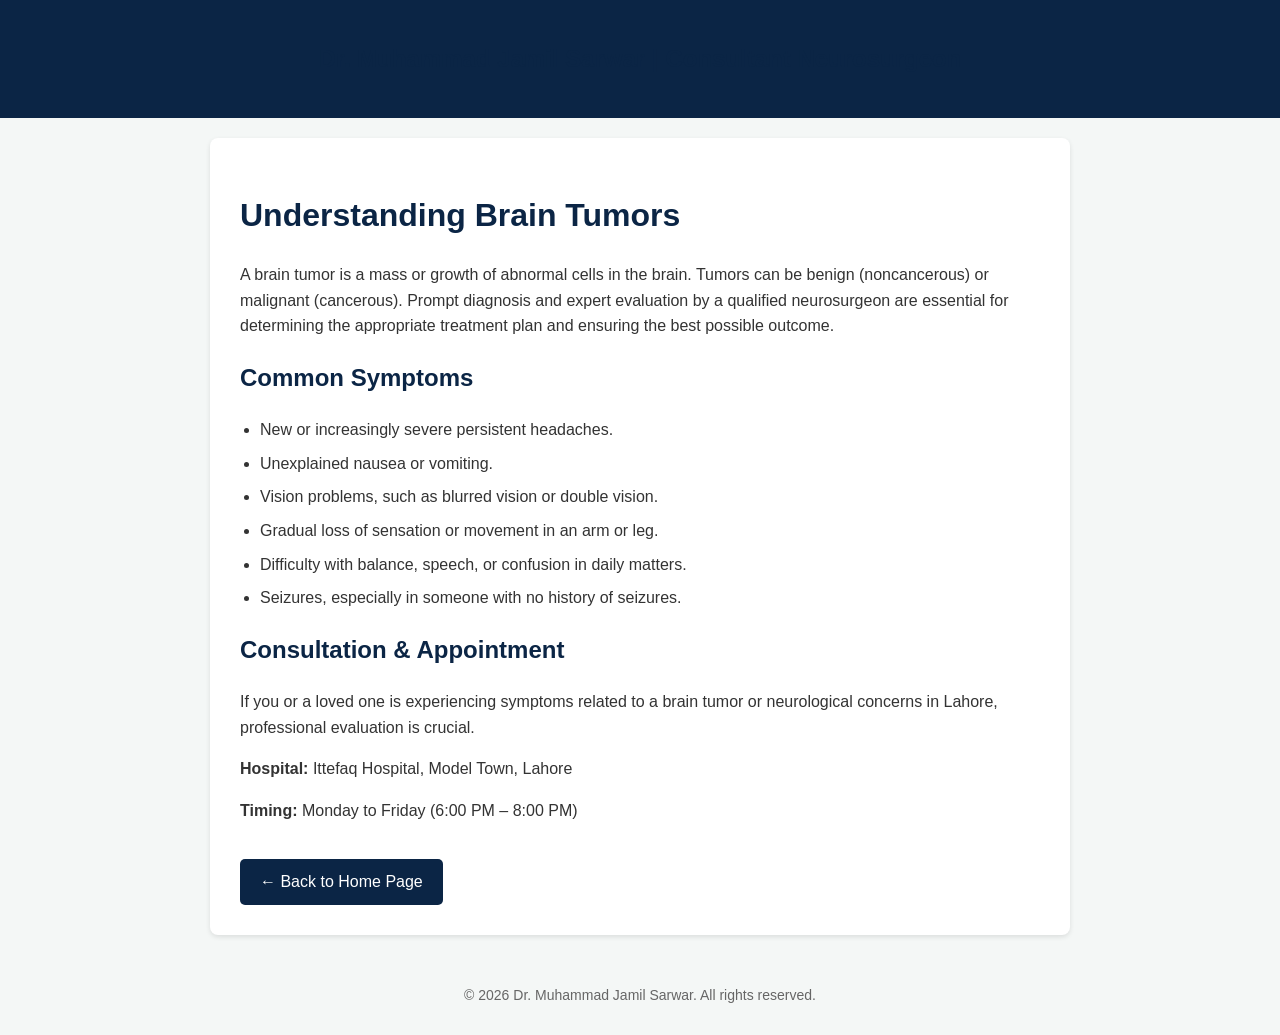
==== brain-tumor.html @ 735b4549 "Add brain tumor information page This HTML document provides information about brain tumors, includi" ====
<!DOCTYPE html>
<html lang="en">
<head>
    <meta charset="UTF-8">
    <meta name="viewport" content="width=device-width, initial-scale=1.0">
    <title>Brain Tumors - Dr. Muhammad Jamil Sarwar</title>
    <style>
        body {
            font-family: Arial, sans-serif;
            margin: 0;
            padding: 0;
            background-color: #f4f7f6;
            color: #333;
            line-height: 1.6;
        }
        header {
            background-color: #0b2545;
            color: #white;
            padding: 20px;
            text-align: center;
            color: #ffffff;
        }
        .container {
            max-width: 800px;
            margin: 20px auto;
            background: #ffffff;
            padding: 30px;
            border-radius: 8px;
            box-shadow: 0 2px 5px rgba(0,0,0,0.1);
        }
        h1, h2 {
            color: #0b2545;
        }
        ul {
            margin: 10px 0;
            padding-left: 20px;
        }
        li {
            margin-bottom: 8px;
        }
        .btn {
            display: inline-block;
            margin-top: 20px;
            padding: 10px 20px;
            background-color: #0b2545;
            color: #ffffff;
            text-decoration: none;
            border-radius: 5px;
        }
        .btn:hover {
            background-color: #134074;
        }
        footer {
            text-align: center;
            padding: 15px;
            color: #666;
            font-size: 14px;
        }
    </style>
</head>
<body>

    <header>
        <h2>Dr. Muhammad Jamil Sarwar | Consultant Neurosurgeon</h2>
    </header>

    <div class="container">
        <h1>Understanding Brain Tumors</h1>
        <p>A brain tumor is a mass or growth of abnormal cells in the brain. Tumors can be benign (noncancerous) or malignant (cancerous). Prompt diagnosis and expert evaluation by a qualified neurosurgeon are essential for determining the appropriate treatment plan and ensuring the best possible outcome.</p>

        <h2>Common Symptoms</h2>
        <ul>
            <li>New or increasingly severe persistent headaches.</li>
            <li>Unexplained nausea or vomiting.</li>
            <li>Vision problems, such as blurred vision or double vision.</li>
            <li>Gradual loss of sensation or movement in an arm or leg.</li>
            <li>Difficulty with balance, speech, or confusion in daily matters.</li>
            <li>Seizures, especially in someone with no history of seizures.</li>
        </ul>

        <h2>Consultation & Appointment</h2>
        <p>If you or a loved one is experiencing symptoms related to a brain tumor or neurological concerns in Lahore, professional evaluation is crucial.</p>
        
        <p><strong>Hospital:</strong> Ittefaq Hospital, Model Town, Lahore</p>
        <p><strong>Timing:</strong> Monday to Friday (6:00 PM – 8:00 PM)</p>

        <a href="index.html" class="btn">&#8592; Back to Home Page</a>
    </div>

    <footer>
        <p>&copy; 2026 Dr. Muhammad Jamil Sarwar. All rights reserved.</p>
    </body>
</html>
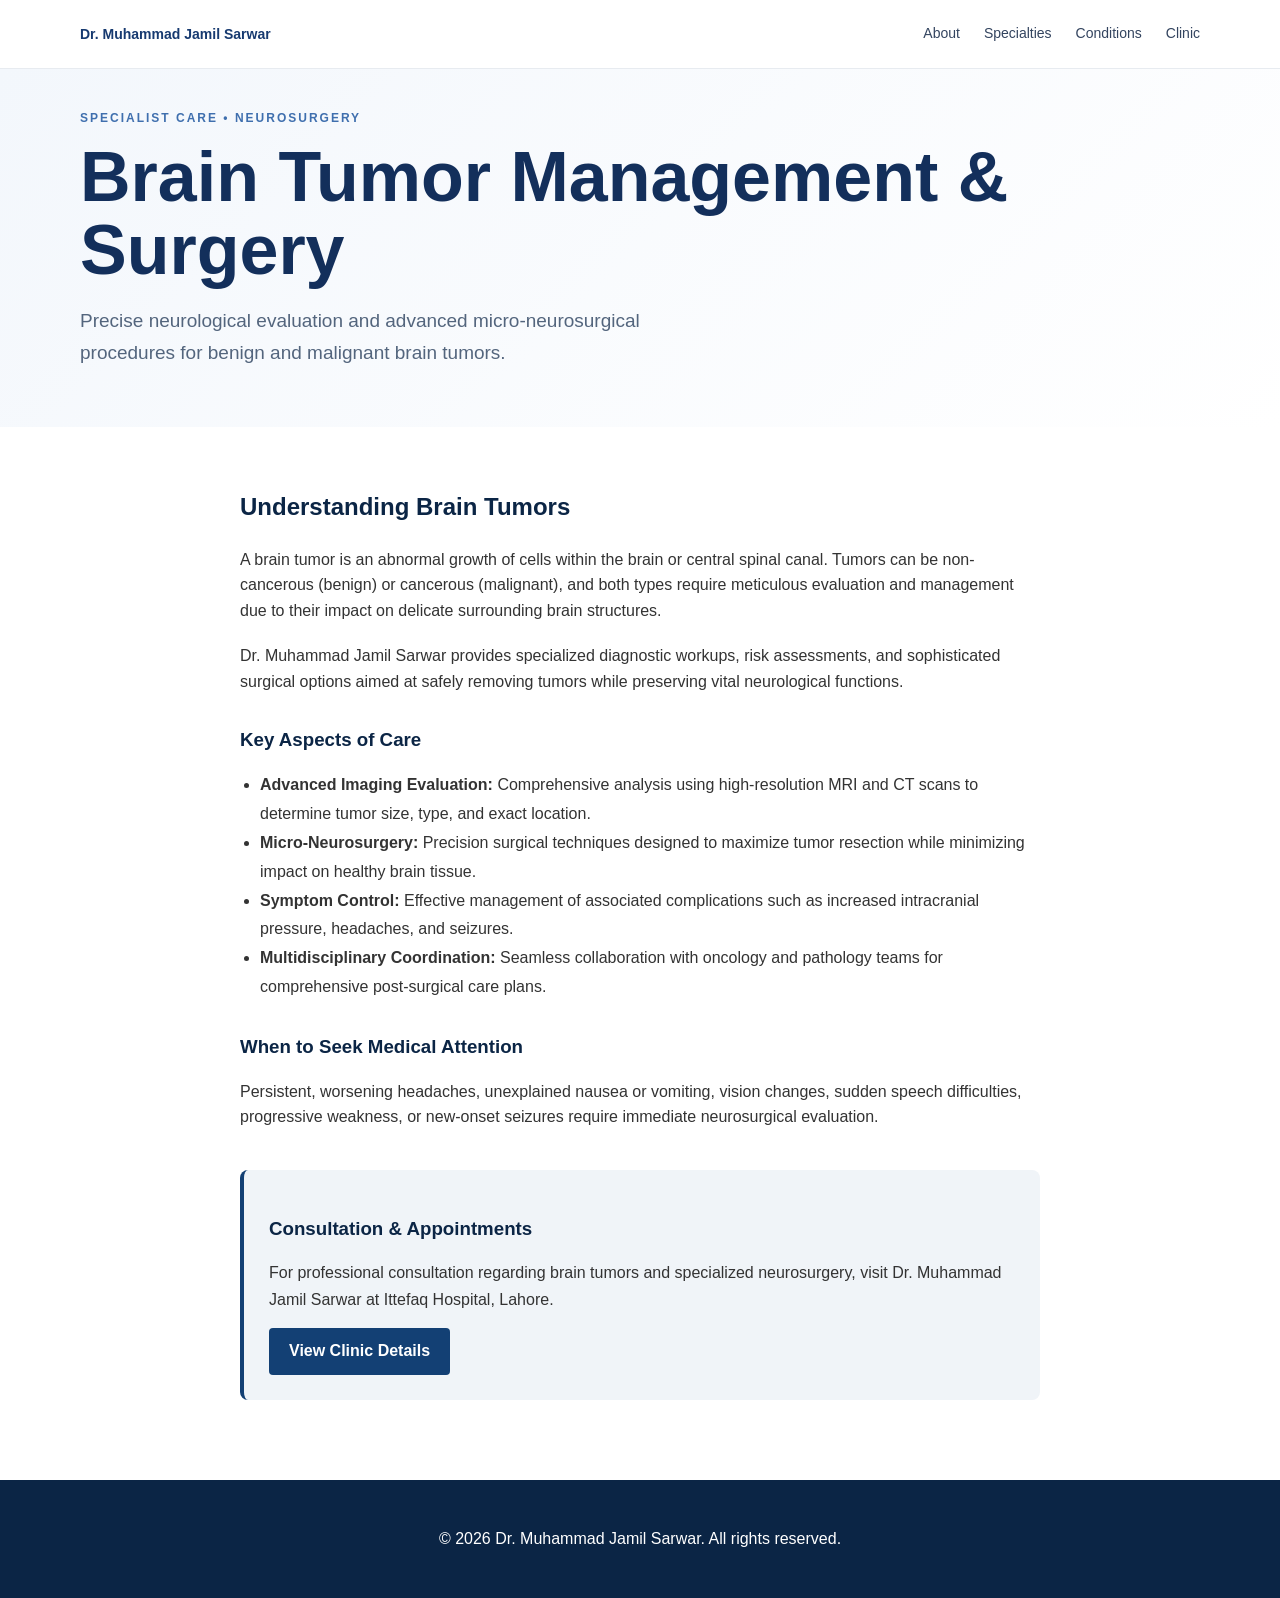
==== commit 62073905: "Revise brain tumor HTML page with new content Updated the HTML structure and content for the brain t" ====
--- a/brain-tumor.html
+++ b/brain-tumor.html
@@ -1,93 +1,64 @@
 <!DOCTYPE html>
 <html lang="en">
 <head>
-    <meta charset="UTF-8">
-    <meta name="viewport" content="width=device-width, initial-scale=1.0">
-    <title>Brain Tumors - Dr. Muhammad Jamil Sarwar</title>
-    <style>
-        body {
-            font-family: Arial, sans-serif;
-            margin: 0;
-            padding: 0;
-            background-color: #f4f7f6;
-            color: #333;
-            line-height: 1.6;
-        }
-        header {
-            background-color: #0b2545;
-            color: #white;
-            padding: 20px;
-            text-align: center;
-            color: #ffffff;
-        }
-        .container {
-            max-width: 800px;
-            margin: 20px auto;
-            background: #ffffff;
-            padding: 30px;
-            border-radius: 8px;
-            box-shadow: 0 2px 5px rgba(0,0,0,0.1);
-        }
-        h1, h2 {
-            color: #0b2545;
-        }
-        ul {
-            margin: 10px 0;
-            padding-left: 20px;
-        }
-        li {
-            margin-bottom: 8px;
-        }
-        .btn {
-            display: inline-block;
-            margin-top: 20px;
-            padding: 10px 20px;
-            background-color: #0b2545;
-            color: #ffffff;
-            text-decoration: none;
-            border-radius: 5px;
-        }
-        .btn:hover {
-            background-color: #134074;
-        }
-        footer {
-            text-align: center;
-            padding: 15px;
-            color: #666;
-            font-size: 14px;
-        }
-    </style>
+    <meta charset="utf-8">
+    <meta name="viewport" content="width=device-width, initial-scale=1">
+    <title>Brain Tumor & Neurosurgical Care - Dr. Muhammad Jamil Sarwar</title>
+    <meta name="description" content="Advanced diagnosis and neurosurgical treatment for brain tumors by Dr. Muhammad Jamil Sarwar at Ittefaq Hospital, Lahore.">
+    <link rel="stylesheet" href="styles.css">
 </head>
 <body>
-
-    <header>
-        <h2>Dr. Muhammad Jamil Sarwar | Consultant Neurosurgeon</h2>
+    <header class="topbar">
+        <div class="container nav">
+            <div class="brand"><a href="index.html" style="text-decoration: none; color: inherit;">Dr. Muhammad Jamil Sarwar</a></div>
+            <nav>
+                <a href="index.html#about">About</a>
+                <a href="index.html#specialties">Specialties</a>
+                <a href="index.html#conditions">Conditions</a>
+                <a href="index.html#clinic">Clinic</a>
+            </nav>
+        </div>
     </header>
 
-    <div class="container">
-        <h1>Understanding Brain Tumors</h1>
-        <p>A brain tumor is a mass or growth of abnormal cells in the brain. Tumors can be benign (noncancerous) or malignant (cancerous). Prompt diagnosis and expert evaluation by a qualified neurosurgeon are essential for determining the appropriate treatment plan and ensuring the best possible outcome.</p>
+    <main>
+        <section class="hero" style="padding: 40px 0;">
+            <div class="container">
+                <p class="eyebrow">SPECIALIST CARE • NEUROSURGERY</p>
+                <h1>Brain Tumor Management & Surgery</h1>
+                <p class="lead">Precise neurological evaluation and advanced micro-neurosurgical procedures for benign and malignant brain tumors.</p>
+            </div>
+        </section>
 
-        <h2>Common Symptoms</h2>
-        <ul>
-            <li>New or increasingly severe persistent headaches.</li>
-            <li>Unexplained nausea or vomiting.</li>
-            <li>Vision problems, such as blurred vision or double vision.</li>
-            <li>Gradual loss of sensation or movement in an arm or leg.</li>
-            <li>Difficulty with balance, speech, or confusion in daily matters.</li>
-            <li>Seizures, especially in someone with no history of seizures.</li>
-        </ul>
+        <section style="padding: 40px 0;">
+            <div class="container" style="max-width: 800px;">
+                <h2 style="color: #0b2545; margin-bottom: 20px;">Understanding Brain Tumors</h2>
+                <p style="margin-bottom: 20px; line-height: 1.6; color: #333;">A brain tumor is an abnormal growth of cells within the brain or central spinal canal. Tumors can be non-cancerous (benign) or cancerous (malignant), and both types require meticulous evaluation and management due to their impact on delicate surrounding brain structures.</p>
+                <p style="margin-bottom: 30px; line-height: 1.6; color: #333;">Dr. Muhammad Jamil Sarwar provides specialized diagnostic workups, risk assessments, and sophisticated surgical options aimed at safely removing tumors while preserving vital neurological functions.</p>
 
-        <h2>Consultation & Appointment</h2>
-        <p>If you or a loved one is experiencing symptoms related to a brain tumor or neurological concerns in Lahore, professional evaluation is crucial.</p>
-        
-        <p><strong>Hospital:</strong> Ittefaq Hospital, Model Town, Lahore</p>
-        <p><strong>Timing:</strong> Monday to Friday (6:00 PM – 8:00 PM)</p>
+                <h3 style="color: #0b2545; margin-top: 30px; margin-bottom: 15px;">Key Aspects of Care</h3>
+                <ul style="line-height: 1.8; color: #333; margin-bottom: 30px; padding-left: 20px;">
+                    <li><strong>Advanced Imaging Evaluation:</strong> Comprehensive analysis using high-resolution MRI and CT scans to determine tumor size, type, and exact location.</li>
+                    <li><strong>Micro-Neurosurgery:</strong> Precision surgical techniques designed to maximize tumor resection while minimizing impact on healthy brain tissue.</li>
+                    <li><strong>Symptom Control:</strong> Effective management of associated complications such as increased intracranial pressure, headaches, and seizures.</li>
+                    <li><strong>Multidisciplinary Coordination:</strong> Seamless collaboration with oncology and pathology teams for comprehensive post-surgical care plans.</li>
+                </ul>
 
-        <a href="index.html" class="btn">&#8592; Back to Home Page</a>
-    </div>
+                <h3 style="color: #0b2545; margin-top: 30px; margin-bottom: 15px;">When to Seek Medical Attention</h3>
+                <p style="margin-bottom: 30px; line-height: 1.6; color: #333;">Persistent, worsening headaches, unexplained nausea or vomiting, vision changes, sudden speech difficulties, progressive weakness, or new-onset seizures require immediate neurosurgical evaluation.</p>
 
-    <footer>
-        <p>&copy; 2026 Dr. Muhammad Jamil Sarwar. All rights reserved.</p>
-    </body>
+                <div style="background-color: #f0f4f8; padding: 25px; border-radius: 8px; border-left: 4px solid #134074; margin-top: 40px;">
+                    <h3 style="color: #0b2545; margin-bottom: 10px;">Consultation & Appointments</h3>
+                    <p style="margin-bottom: 15px; color: #333;">For professional consultation regarding brain tumors and specialized neurosurgery, visit Dr. Muhammad Jamil Sarwar at Ittefaq Hospital, Lahore.</p>
+                    <a href="index.html#clinic" class="btn primary" style="display: inline-block; background-color: #134074; color: white; padding: 10px 20px; text-decoration: none; border-radius: 4px;">View Clinic Details</a>
+                </div>
+            </div>
+        </section>
+    </main>
+
+    <footer style="background-color: #0b2545; color: white; padding: 30px 0; text-align: center; margin-top: 40px;">
+        <div class="container">
+            <p>&copy; 2026 Dr. Muhammad Jamil Sarwar. All rights reserved.</p>
+        </div>
+    </footer>
+</body>
 </html>
--- a/styles.css
+++ b/styles.css
@@ -0,0 +1,28 @@
+*{box-sizing:border-box}html{scroll-behavior:smooth}body{margin:0;font-family:Arial,Helvetica,sans-serif;color:#15233b;background:#fff;line-height:1.65}.container{width:min(1120px,92%);margin:auto}.narrow{max-width:850px}.topbar{position:sticky;top:0;z-index:10;background:rgba(255,255,255,.96);border-bottom:1px solid #e7ebf0}.nav{display:flex;align-items:center;justify-content:space-between;min-height:68px}.brand{font-weight:800;color:#173a70}.nav nav{display:flex;gap:24px}.nav a{color:#33445f;text-decoration:none;font-size:14px}.hero{background:linear-gradient(135deg,#f3f7fc,#fff);padding:70px 0}.hero-grid{display:grid;grid-template-columns:1.2fr .8fr;gap:60px;align-items:center}.eyebrow{font-size:12px;letter-spacing:2px;font-weight:800;color:#3f6fae;margin:0 0 12px}.hero h1{font-size:clamp(42px,6vw,70px);line-height:1.04;margin:0 0 14px;color:#132f5b}.credentials{font-size:20px;font-weight:700;margin:0 0 18px}.lead{font-size:19px;max-width:650px;color:#53657d}.buttons{display:flex;gap:12px;flex-wrap:wrap;margin-top:28px}.btn{display:inline-block;padding:13px 22px;border-radius:8px;text-decoration:none;font-weight:700}.primary{background:#173f78;color:#fff}.secondary{border:1px solid #b8c6d8;color:#173f78;background:#fff}.doctor-card{background:#fff;border-radius:18px;padding:12px;box-shadow:0 18px 50px rgba(25,52,88,.15)}.doctor-card img{width:100%;display:block;border-radius:12px}.card-caption{text-align:center;font-weight:700;padding:12px}.section{padding:78px 0}.alt{background:#f6f9fc}.section h2{font-size:38px;line-height:1.15;margin:0 0 22px;color:#163762}.section p{font-size:17px;color:#52647b}.info-box{margin-top:30px;padding:20px;border-left:4px solid #3f6fae;background:#f4f7fb;display:flex;flex-direction:column;gap:5px}.cards{display:grid;grid-template-columns:repeat(3,1fr);gap:20px;margin-top:32px}.cards article{background:#fff;border:1px solid #e1e7ee;border-radius:14px;padding:28px}.cards h3{margin:0 0 8px;color:#173f78}.condition-grid{display:grid;grid-template-columns:repeat(4,1fr);gap:12px;margin-top:28px}.condition-grid span{padding:15px;background:#f5f8fc;border:1px solid #e0e7ef;border-radius:9px;font-weight:600;color:#294260}.disclaimer{font-size:13px!important;margin-top:30px;color:#718097!important}.clinic{background:#edf4fb}.clinic-grid{display:grid;grid-template-columns:1fr 1fr;gap:35px;align-items:stretch}.clinic-detail{padding:16px 0;border-bottom:1px solid #cbd8e6;display:flex;justify-content:space-between;gap:20px}.appointment{background:#fff;padding:32px;border-radius:15px;box-shadow:0 10px 30px rgba(25,52,88,.08)}.appointment h3{font-size:26px;margin-top:0}.wide{width:100%;text-align:center}footer{background:#102b50;color:#fff;padding:28px 0}.footer-grid{display:flex;justify-content:space-between;gap:30px;font-size:14px}footer strong{font-size:16px}@media(max-width:800px){.nav nav{display:none}.hero-grid,.clinic-grid{grid-template-columns:1fr}.hero{padding:45px 0}.doctor-card{max-width:520px;margin:auto}.cards{grid-template-columns:1fr}.condition-grid{grid-template-columns:repeat(2,1fr)}.footer-grid{flex-direction:column}.section{padding:55px 0}}@media(max-width:450px){.condition-grid{grid-template-columns:1fr}.hero h1{font-size:44px}.clinic-detail{flex-direction:column;gap:0}}  .social-links {
+  text-align: center;
+  margin-top: 30px;
+  padding-top: 20px;
+}
+
+.social-links p {
+  font-weight: 600;
+  margin-bottom: 15px;
+}
+
+.social-links a {
+  display: inline-block;
+  margin: 6px;
+  padding: 10px 16px;
+  border-radius: 8px;
+  text-decoration: none;
+  font-weight: 600;
+  background: #ffffff;
+  border: 1px solid #d9d9d9;
+  color: #222222;
+  transition: 0.2s ease;
+}
+
+.social-links a:hover {
+  transform: translateY(-2px);
+  box-shadow: 0 4px 10px rgba(0,0,0,0.12);
+}
